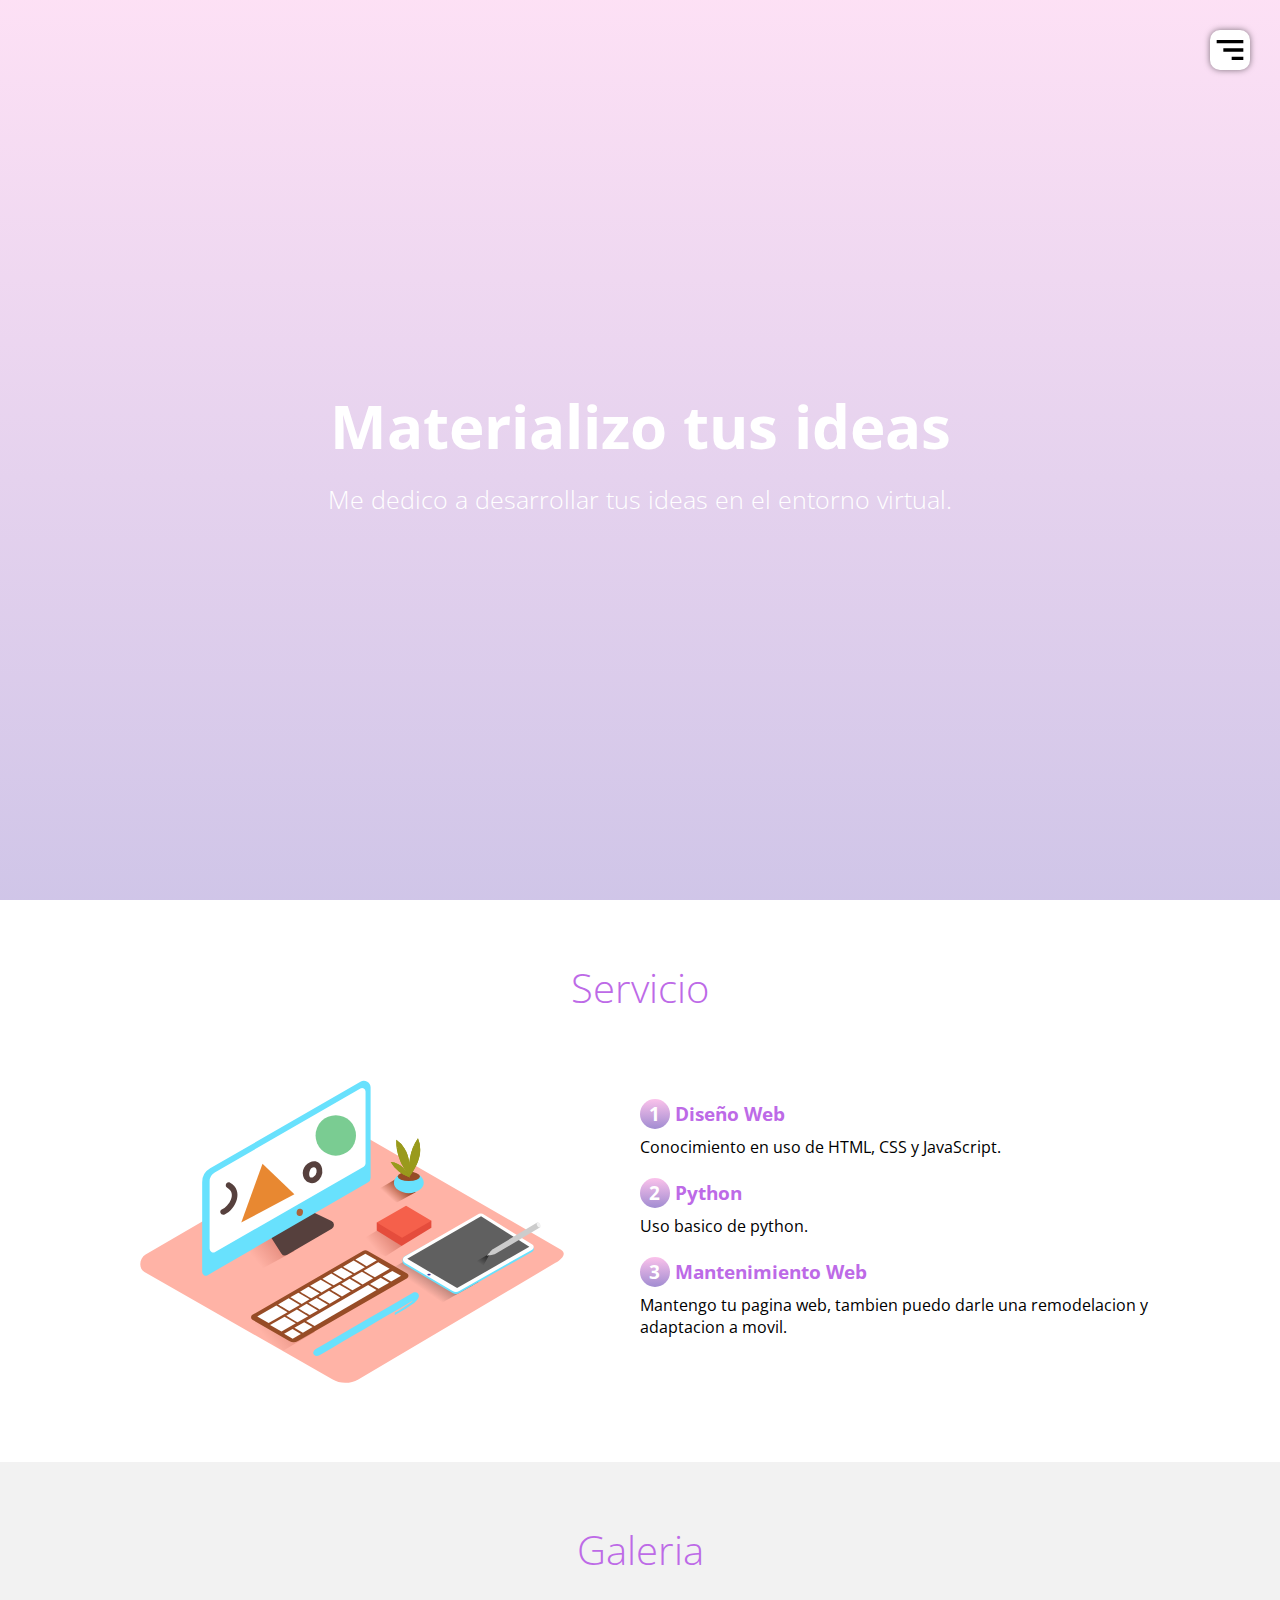
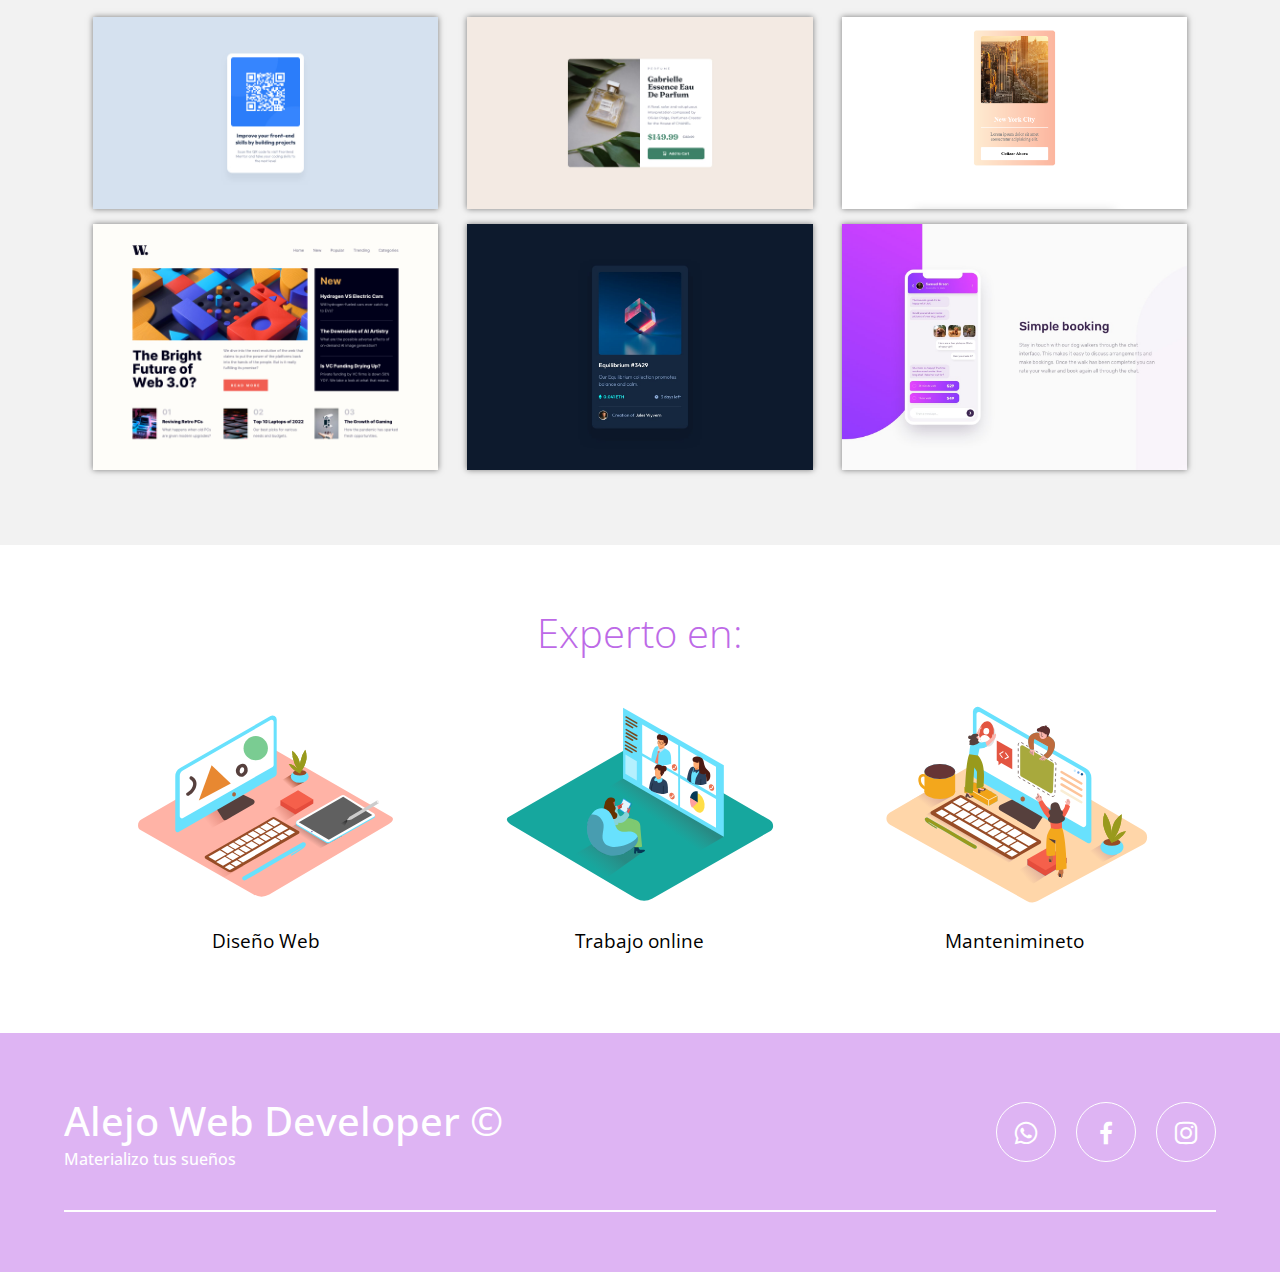
==== Page/index.html @ 841188ac "Add files via upload" ====
<!DOCTYPE html>
<html lang="en">
<head>
    <meta charset="UTF-8">
    <meta http-equiv="X-UA-Compatible" content="IE=edge">
    <meta name="viewport" content="width=device-width, initial-scale=1.0">
    <title>Alejo's Blog Web ©</title>
    <link rel="icon" type="image/png" sizes="32x32" href="../Page/IMAGENES/diseno-web.png">
    <link href='https://unpkg.com/boxicons@2.1.4/css/boxicons.min.css' rel='stylesheet'>
    <link rel="stylesheet" href="/Page/ESTILOS/style.css">
    <link rel="preconnect" href="https://fonts.googleapis.com">
    <link rel="preconnect" href="https://fonts.gstatic.com" crossorigin>
    <link href="https://fonts.googleapis.com/css2?family=Open+Sans:wght@300;400;700&display=swap" rel="stylesheet">
</head>
<body>
    <header class="header" id="inicio">
        <img src="/Page/IMAGENES/bx-menu-alt-right.svg" alt="" class="imagen1">
        <nav class="menu-navegacion">
            <a href="#inicio">INICIO</a>
            <a href="#servicio">SERVICIO</a>
            <a href="#portafolio">PORTAFOLIO</a>
            <a href="#experto">EXPERTO</a>
            <a href="#contacto">CONTACTO</a>
        </nav>
        <div class="contenedor head">
            <h1 class="titulo">Materializo tus ideas</h1>
            <p class="copy">Me dedico a desarrollar tus ideas en el entorno virtual.</p>
        </div>
    </header>
    <main>
        <section class="contenedor" id="servicio">
            <h2 class="subtitulo">Servicio</h2>
            <div class="contenedor-servicio">
                <img src="/Page/IMAGENES/Designer _Isometric.svg" alt="">
                <div class="checklist-servicio">
                    <div class="service">
                        <h3 class="n-service"><span class="number">1</span>Diseño Web</h3>
                        <p>Conocimiento en uso de HTML, CSS y JavaScript.</p>
                    </div>
                    <div class="service">
                        <h3 class="n-service"><span class="number">2</span>Python</h3>
                        <p>Uso basico de python.</p>
                    </div>
                    <div class="service">
                        <h3 class="n-service"><span class="number">3</span>Mantenimiento Web</h3>
                        <p>Mantengo tu pagina web, tambien puedo darle una remodelacion y adaptacion a movil.</p>
                    </div>
                </div>
            </div>
        </section>
        <section class="gallery" id="portafolio">
            <div class="contenedor">
                <h2 class="subtitulo">Galeria</h2>
                <div class="contenedor-galeria">
                    <img src="/Page/IMAGENES/desktop-design.jpg" alt="" class="img-galery">
                    <img src="/Page/IMAGENES/desktop-design-card.jpg" alt="" class="img-galery">
                    <img src="/Page/IMAGENES/Screenshot 2022-11-22 at 10.36.51 AM.png" alt="" class="img-galery">
                    <img src="/Page/IMAGENES/desktop-design-web1.jpg" alt="" class="img-galery">
                    <img src="/Page/IMAGENES/desktop-design-nft.jpg" alt="" class="img-galery">
                    <img src="/Page/IMAGENES/desktop-design-chat.jpg" alt="" class="img-galery">
                </div>
            </div>
        </section>
        <section class="imagen-light">
            <img src="/Page/IMAGENES/bx-window-close.svg" alt="" class="close">
            <img src="/Page/IMAGENES/jonny-gios-OqqTTAoAqIE-unsplash.jpg" alt="" class="agregar-imagen">
        </section>
        <section class="contenedor" id="expertos">
            <h2 class="subtitulo">Experto en:</h2>
            <section class="experts">
                <div class="cont-expert">
                    <img src="/Page/IMAGENES/Designer _Isometric.svg" alt="">
                    <h3 class="n-expert">Diseño Web</h3>
                </div>
                <div class="cont-expert">
                    <img src="/Page/IMAGENES/Video call_Isometric.svg" alt="">
                    <h3 class="n-expert">Trabajo online</h3>
                </div>
                <div class="cont-expert">
                    <img src="/Page/IMAGENES/Web development _Isometric.svg" alt="">
                    <h3 class="n-expert">Mantenimineto</h3>
                </div>
            </section>
        </section>
    </main>
    <footer id="contacto">
        <div class="contenedor footer-content">
            <div class="contact-me">
                <h2 class="brand">Alejo Web Developer ©</h2>
                <p>Materializo tus sueños</p>
            </div>
            <div class="social-media">
                <a href="https://api.whatsapp.com/send?phone=573148544461&text=Hola,%20quiero%20que%20me%20hagas%20una%20pagina" target="_blank" class="social-media-icon">
                    <i class='bx bxl-whatsapp'></i>
                </a>
                <a href="https://www.facebook.com/alejo160603" target="_blank" class="social-media-icon">
                    <i class='bx bxl-facebook'></i>
                </a>
                <a href="https://www.instagram.com/alejoaccount/" target="_blank" class="social-media-icon">
                    <i class='bx bxl-instagram'></i>
                </a>
            </div>
        </div>
        <div class="line">

        </div>
    </footer>

    <script src="/Page/JS/menu.js"></script>
    <script src="/Page/JS/lightbox.js"></script>

</body>
</html>
---- Page/ESTILOS/style.css ----
*{
    margin: 0;
    padding: 0;
    box-sizing: border-box;
}

:root{
    scroll-behavior: smooth;
}

body{
    font-family: 'Open Sans', sans-serif;
}

.contenedor{
    width: 90%;
    max-width: 1200px;
    overflow: hidden;
    margin: auto;
    padding: 60px 0;
}

header{
    height: 100vh;
    background-image: linear-gradient(to top, rgb(161, 140, 209, 0.5) 0%, rgb(251, 194, 235, 0.5) 100%), url(../IMAGENES/jonny-gios-OqqTTAoAqIE-unsplash.jpg);
    background-repeat: no-repeat;
    background-size: cover;
    background-attachment: fixed;
    background-position: center;
}

.head{
    text-align: center;
    padding: 0;
    height: 100%;
    display: flex;
    justify-content: center;
    align-items: center;
    flex-direction: column;
    color: #ffffff;
}

.imagen1{
    position: fixed;
    top: 30px;
    right: 30px;
    background: #fff;
    width: 40px;
    height: 40px;
    cursor: pointer;
    border-radius: 10px;
    box-shadow: 0 0 6px rgba(0, 0, 0, 0.5);
}

.menu-navegacion{
    position: fixed;
    top: 0;
    right: 0;
    width: 30vw;
    height: 100%;
    background-image: linear-gradient(120deg, #89f7fe 0%, #66a6ff 100%);
    display: flex;
    flex-direction: column;
    justify-content: space-evenly;
    align-items: center;
    transition: transform .3s ease-in-out;
    transform: translate(110%); 
    box-shadow: 0 0 6px rgba(0, 0, 0, 0.5);

}

.spread{
    transform: translate(0);
}

.menu-navegacion a {
    color: #fff;
    text-decoration: none;
}

.titulo{
    font-size: 60px;
    margin-bottom: 15px;
}

.copy{
    font-weight: 300;
    font-size: 25px;
}

/* SERVICIO */

.subtitulo{
    text-align: center;
    font-weight: 300;
    color: #bd6ae7;
    margin-bottom: 40px;
    font-size: 40px;
}

.contenedor-servicio{
    display: flex;
    justify-content: space-evenly;
    align-items: center;
    flex-wrap: wrap;
}

.contenedor-servicio img{
    width: 40%;
}

.checklist-servicio{
    width: 45%;
}

.service{
    margin-bottom: 20px;
}

.n-service{
    margin-bottom: 7px;
    color: #bd6ae7;
}

.number{
    display: inline-block;
    background-image: linear-gradient(to top, rgb(161, 140, 209) 0%, rgb(251, 194, 235) 100%);
    width: 30px;
    height: 30px;
    color: #fff;
    text-align: center;
    border-radius: 50%;
    font-weight: 700;
    line-height: 30px;
    margin-right: 5px;
}

/*Galeria*/

.gallery{
    background: #f2f2f2;
}

.contenedor-galeria{
    display: flex;
    justify-content: space-evenly;
    flex-wrap: wrap;
}

.img-galery{
    object-fit: cover;
    width: 30%;
    display: block;
    margin-bottom: 15px;
    box-shadow: 0 0 6px rgba(0, 0, 0, 0.5);
    cursor: pointer;
}

/*SpotLight*/

.imagen-light{
    position: fixed;
    background: rgba(0, 0, 0, .6);
    width: 100%;
    height: 100%;
    top: 0;
    left: 0;
    display: flex;
    align-items: center;
    justify-content: center;
    transform: translate(100%);
    transition: transform .2s ease-in-out;
}

.show{
    transform: translate(0);
}

.agregar-imagen{
    object-fit: cover;
    width: 60%;
    border-radius: 10px;
    transform: scale(0);
    transition: transform .3s .2s;
}

.showImage{
    transform: scale(1);
}

.close{
    position: absolute;
    top: 15px;
    right: 15px;
    width: 40px;
    cursor: pointer;
}

/*Experto*/

.experts{
    display: flex;
    justify-content: space-evenly;
    align-items: center;
    flex-wrap: wrap;
}

.cont-expert{
    width: 30%;
    text-align: center;
    margin-bottom: 20px;
}

.cont-expert img{
    width: 80%;
    display: block;
    margin: auto;
}

.n-expert{
    display: inline-block;
    margin-top: 20px;
    width: 100%;
    font-weight: 400;
}

/*Footer*/

footer{
    background: rgba(189, 106, 231, .5);
    padding-bottom: 0.1px;
}

.footer-content{
    display: flex;
    justify-content: space-between;
    align-items: center;
    flex-wrap: wrap;
    padding-top: 60px;
    padding-bottom: 40px;
}

.contact-me{
    width: 40%;
    color: #fff;
}

.brand{
    font-weight: 500;
    font-size: 40px;
}

.brand+p{
    font-weight: 500;
}

.social-media{
    width: 50%;
    display: flex;
    justify-content: flex-end;
}

.social-media-icon{
    display: inline-block;
    margin-left: 20px;
    width: 60px;
    height: 60px;
    border: 1px solid #fff;
    border-radius: 50%;
    text-align: center;
    color: #fff;
}

.social-media-icon:hover{
    background: #fff;
    color: #bd6ae7;
}

.social-media-icon i{
    font-size: 30px;
    line-height: 60px;
}

.line{
    width: 90%;
    max-width: 1200px;
    margin: 0 auto;
    height: 2px;
    background: #fff;
    margin-bottom: 60px;
}

@media screen and (max-width:800px){
    .menu-navegacion{
        width: 40vw;
    }

    .titulo{
        font-size: 40px;
    }

    .contenedor-servicio{
        width: 80%;
        margin-bottom: 40px;
    }

    .checklist-servicio{
        width: 80%;
    }

    .service{
        margin-bottom: 30px;
    }

    .agregar-imagen{
        width: 80%;
    }

    .img-galery{
        width: 45%;
    }

    .cont-expert{
        width: 80%;
    }

    .footer-content{
        justify-content: center;
    }

    .social-media{
        width: 80%;
        justify-content: space-evenly;
    }

    .social-media i{
        margin-left: 0;
    }

    .contact-me{
        text-align: center;
        margin-bottom: 40px;
        width: 80%;
    }
}

@media screen and (max-width:500px) {
    .menu-navegacion{
        width: 65vw;
    }

    .titulo{
        font-size: 30px;
    }


    .checklist-servicio{
        width: 70%;
        text-align: center;
        align-items: center;
    }

    .contenedor-servicio{
        display: grid;
        align-items: center;
        justify-content: center;
        margin-left: 70px;
    }

    .contenedor-servicio img{
        width: 70%;
        margin-bottom: 20px;
        align-items: center;
    }

    .subtitulo{
        font-size: 30px;
    }

    .img-galery{
        width: 80%;
    }

    .agregar-imagen{
        width: 95%;
    }

    .social-media{
        width: 80%;
        justify-content: space-evenly;
    }

    .social-media-icon{
        margin-left: 0;
    }

    .contact-me{
        text-align: center;
        width: 90%;
        margin-bottom: 40px;
    }
}
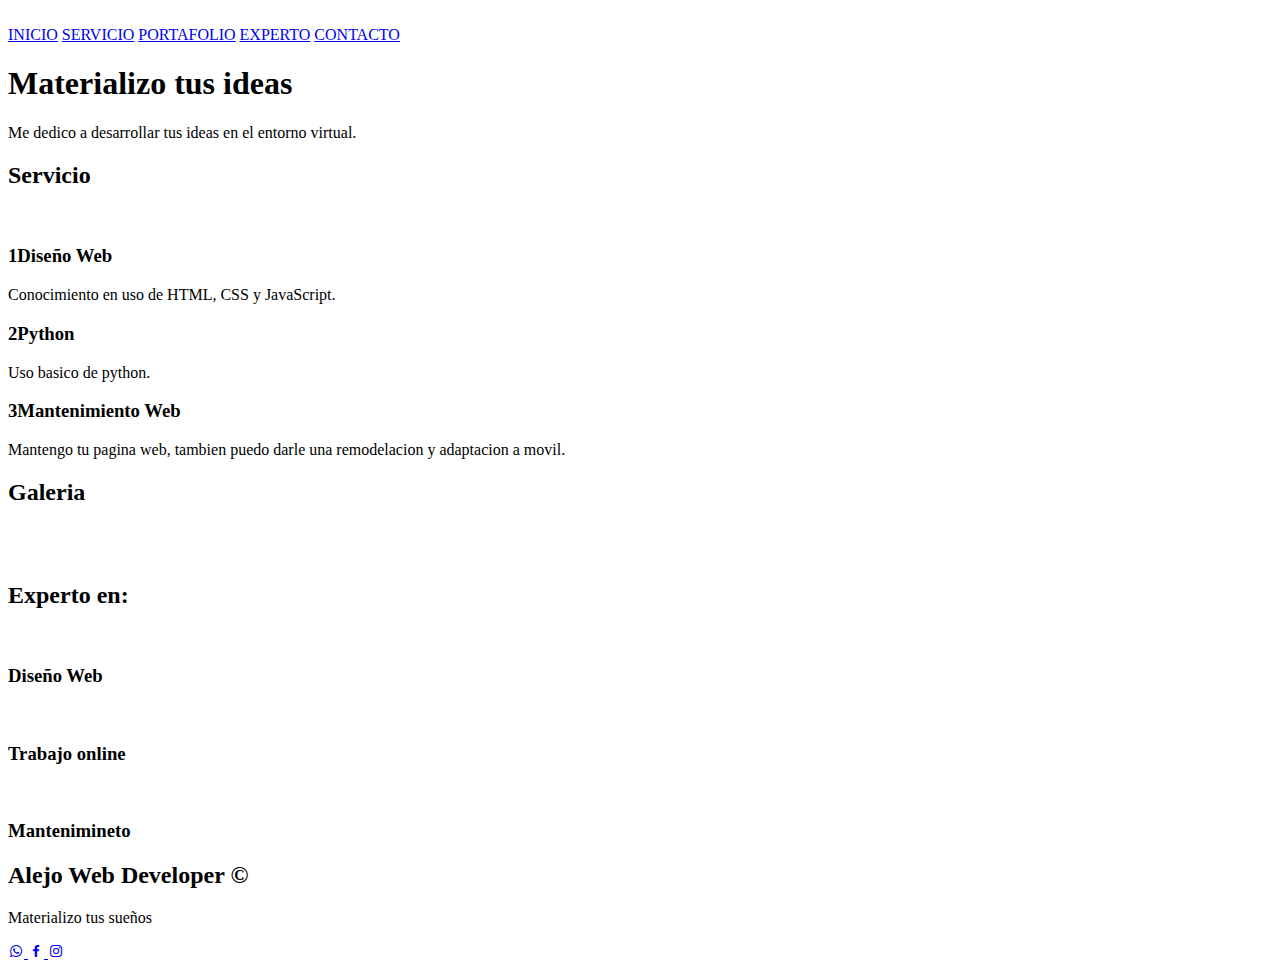
==== commit 8050f0b9: "Add files via upload" ====
--- a/Page/index.html
+++ b/Page/index.html
@@ -7,14 +7,14 @@
     <title>Alejo's Blog Web ©</title>
     <link rel="icon" type="image/png" sizes="32x32" href="../Page/IMAGENES/diseno-web.png">
     <link href='https://unpkg.com/boxicons@2.1.4/css/boxicons.min.css' rel='stylesheet'>
-    <link rel="stylesheet" href="/Page/ESTILOS/style.css">
+    <link rel="stylesheet" href="/ESTILOS/style.css">
     <link rel="preconnect" href="https://fonts.googleapis.com">
     <link rel="preconnect" href="https://fonts.gstatic.com" crossorigin>
     <link href="https://fonts.googleapis.com/css2?family=Open+Sans:wght@300;400;700&display=swap" rel="stylesheet">
 </head>
 <body>
     <header class="header" id="inicio">
-        <img src="/Page/IMAGENES/bx-menu-alt-right.svg" alt="" class="imagen1">
+        <img src="/IMAGENES/bx-menu-alt-right.svg" alt="" class="imagen1">
         <nav class="menu-navegacion">
             <a href="#inicio">INICIO</a>
             <a href="#servicio">SERVICIO</a>
@@ -31,7 +31,7 @@
         <section class="contenedor" id="servicio">
             <h2 class="subtitulo">Servicio</h2>
             <div class="contenedor-servicio">
-                <img src="/Page/IMAGENES/Designer _Isometric.svg" alt="">
+                <img src="/IMAGENES/Designer _Isometric.svg" alt="">
                 <div class="checklist-servicio">
                     <div class="service">
                         <h3 class="n-service"><span class="number">1</span>Diseño Web</h3>
@@ -52,32 +52,32 @@
             <div class="contenedor">
                 <h2 class="subtitulo">Galeria</h2>
                 <div class="contenedor-galeria">
-                    <img src="/Page/IMAGENES/desktop-design.jpg" alt="" class="img-galery">
-                    <img src="/Page/IMAGENES/desktop-design-card.jpg" alt="" class="img-galery">
-                    <img src="/Page/IMAGENES/Screenshot 2022-11-22 at 10.36.51 AM.png" alt="" class="img-galery">
-                    <img src="/Page/IMAGENES/desktop-design-web1.jpg" alt="" class="img-galery">
-                    <img src="/Page/IMAGENES/desktop-design-nft.jpg" alt="" class="img-galery">
-                    <img src="/Page/IMAGENES/desktop-design-chat.jpg" alt="" class="img-galery">
+                    <img src="/IMAGENES/desktop-design.jpg" alt="" class="img-galery">
+                    <img src="/IMAGENES/desktop-design-card.jpg" alt="" class="img-galery">
+                    <img src="/IMAGENES/Screenshot 2022-11-22 at 10.36.51 AM.png" alt="" class="img-galery">
+                    <img src="/IMAGENES/desktop-design-web1.jpg" alt="" class="img-galery">
+                    <img src="/IMAGENES/desktop-design-nft.jpg" alt="" class="img-galery">
+                    <img src="/IMAGENES/desktop-design-chat.jpg" alt="" class="img-galery">
                 </div>
             </div>
         </section>
         <section class="imagen-light">
-            <img src="/Page/IMAGENES/bx-window-close.svg" alt="" class="close">
-            <img src="/Page/IMAGENES/jonny-gios-OqqTTAoAqIE-unsplash.jpg" alt="" class="agregar-imagen">
+            <img src="/IMAGENES/bx-window-close.svg" alt="" class="close">
+            <img src="/IMAGENES/jonny-gios-OqqTTAoAqIE-unsplash.jpg" alt="" class="agregar-imagen">
         </section>
         <section class="contenedor" id="expertos">
             <h2 class="subtitulo">Experto en:</h2>
             <section class="experts">
                 <div class="cont-expert">
-                    <img src="/Page/IMAGENES/Designer _Isometric.svg" alt="">
+                    <img src="/IMAGENES/Designer _Isometric.svg" alt="">
                     <h3 class="n-expert">Diseño Web</h3>
                 </div>
                 <div class="cont-expert">
-                    <img src="/Page/IMAGENES/Video call_Isometric.svg" alt="">
+                    <img src="/IMAGENES/Video call_Isometric.svg" alt="">
                     <h3 class="n-expert">Trabajo online</h3>
                 </div>
                 <div class="cont-expert">
-                    <img src="/Page/IMAGENES/Web development _Isometric.svg" alt="">
+                    <img src="/IMAGENES/Web development _Isometric.svg" alt="">
                     <h3 class="n-expert">Mantenimineto</h3>
                 </div>
             </section>
@@ -106,8 +106,8 @@
         </div>
     </footer>
 
-    <script src="/Page/JS/menu.js"></script>
-    <script src="/Page/JS/lightbox.js"></script>
+    <script src="/JS/menu.js"></script>
+    <script src="/JS/lightbox.js"></script>
 
 </body>
 </html>
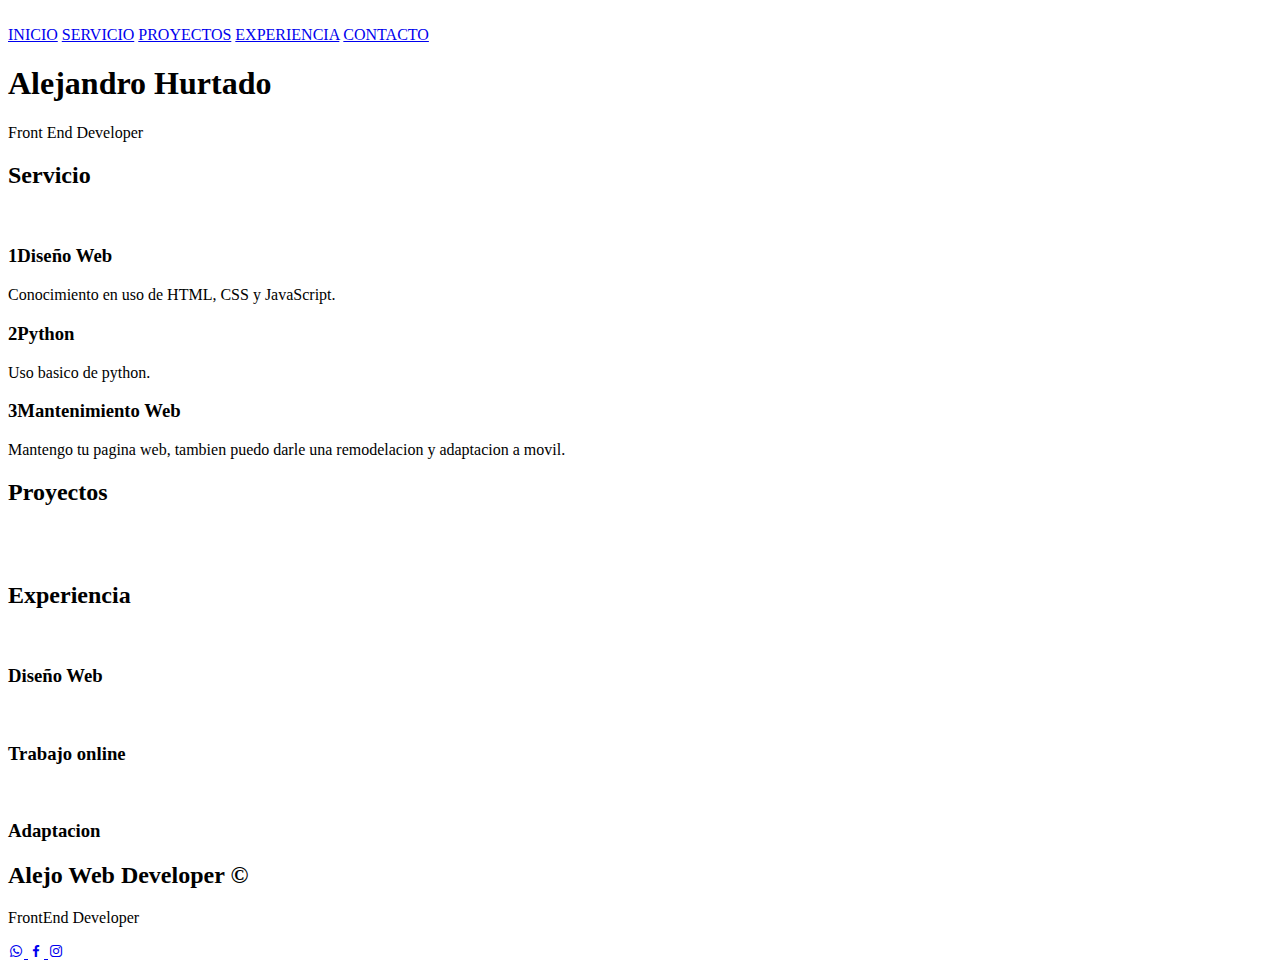
==== commit a3be1b3a: "Add files via upload" ====
--- a/Page/index.html
+++ b/Page/index.html
@@ -4,7 +4,7 @@
     <meta charset="UTF-8">
     <meta http-equiv="X-UA-Compatible" content="IE=edge">
     <meta name="viewport" content="width=device-width, initial-scale=1.0">
-    <title>Alejo's Blog Web ©</title>
+    <title>Alejo's Blog Web</title>
     <link rel="icon" type="image/png" sizes="32x32" href="../Page/IMAGENES/diseno-web.png">
     <link href='https://unpkg.com/boxicons@2.1.4/css/boxicons.min.css' rel='stylesheet'>
     <link rel="stylesheet" href="/ESTILOS/style.css">
@@ -18,20 +18,20 @@
         <nav class="menu-navegacion">
             <a href="#inicio">INICIO</a>
             <a href="#servicio">SERVICIO</a>
-            <a href="#portafolio">PORTAFOLIO</a>
-            <a href="#experto">EXPERTO</a>
+            <a href="#portafolio">PROYECTOS</a>
+            <a href="#expertos">EXPERIENCIA</a>
             <a href="#contacto">CONTACTO</a>
         </nav>
         <div class="contenedor head">
-            <h1 class="titulo">Materializo tus ideas</h1>
-            <p class="copy">Me dedico a desarrollar tus ideas en el entorno virtual.</p>
+            <h1 class="titulo">Alejandro Hurtado</h1>
+            <p class="copy">Front End Developer</p>
         </div>
     </header>
     <main>
         <section class="contenedor" id="servicio">
             <h2 class="subtitulo">Servicio</h2>
             <div class="contenedor-servicio">
-                <img src="/IMAGENES/Designer _Isometric.svg" alt="">
+                <img src="/IMAGENES/Web Developer_Flatline.svg" alt="">
                 <div class="checklist-servicio">
                     <div class="service">
                         <h3 class="n-service"><span class="number">1</span>Diseño Web</h3>
@@ -50,7 +50,7 @@
         </section>
         <section class="gallery" id="portafolio">
             <div class="contenedor">
-                <h2 class="subtitulo">Galeria</h2>
+                <h2 class="subtitulo">Proyectos</h2>
                 <div class="contenedor-galeria">
                     <img src="/IMAGENES/desktop-design.jpg" alt="" class="img-galery">
                     <img src="/IMAGENES/desktop-design-card.jpg" alt="" class="img-galery">
@@ -66,19 +66,19 @@
             <img src="/IMAGENES/jonny-gios-OqqTTAoAqIE-unsplash.jpg" alt="" class="agregar-imagen">
         </section>
         <section class="contenedor" id="expertos">
-            <h2 class="subtitulo">Experto en:</h2>
+            <h2 class="subtitulo">Experiencia</h2>
             <section class="experts">
                 <div class="cont-expert">
-                    <img src="/IMAGENES/Designer _Isometric.svg" alt="">
+                    <img src="/IMAGENES/World wide web_Flatline.svg" alt="">
                     <h3 class="n-expert">Diseño Web</h3>
                 </div>
                 <div class="cont-expert">
-                    <img src="/IMAGENES/Video call_Isometric.svg" alt="">
+                    <img src="/IMAGENES/Online presentation_Flatline.svg" alt="">
                     <h3 class="n-expert">Trabajo online</h3>
                 </div>
                 <div class="cont-expert">
-                    <img src="/IMAGENES/Web development _Isometric.svg" alt="">
-                    <h3 class="n-expert">Mantenimineto</h3>
+                    <img src="/IMAGENES/Mobile Testing_Flatline.svg" alt="">
+                    <h3 class="n-expert">Adaptacion</h3>
                 </div>
             </section>
         </section>
@@ -87,7 +87,7 @@
         <div class="contenedor footer-content">
             <div class="contact-me">
                 <h2 class="brand">Alejo Web Developer ©</h2>
-                <p>Materializo tus sueños</p>
+                <p>FrontEnd Developer</p>
             </div>
             <div class="social-media">
                 <a href="https://api.whatsapp.com/send?phone=573148544461&text=Hola,%20quiero%20que%20me%20hagas%20una%20pagina" target="_blank" class="social-media-icon">
